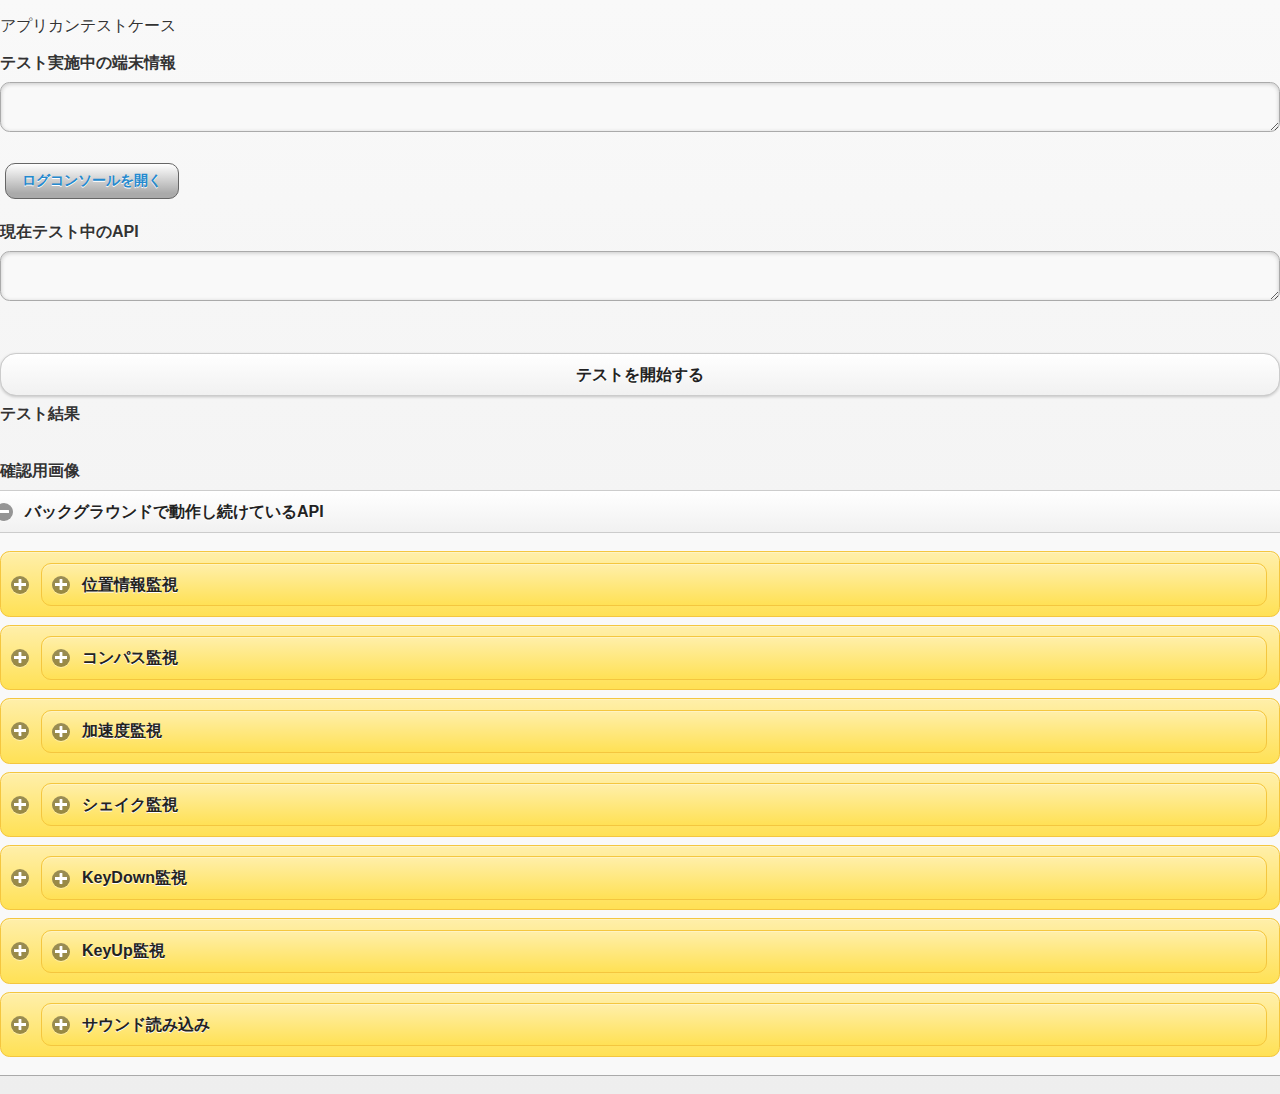
==== page2.html @ ef3c0ea0 "init" ====
<!DOCTYPE html>
<html>
<head>
    <meta name="viewport" content="width=device-width, initial-scale=1.0, minimum-scale=1.0, maximum-scale=1.0, user-scalable=no" />
    <meta http-equiv="content-type" content="text/html; charset=utf-8">
    <meta http-equiv="content-style-type" content="text/css" />
    <meta http-equiv="content-script-type" content="text/javascript" />
    <meta name="author" content="" />
    <meta name="description" content="" />
    <meta name="keywords" content="" />
    <meta name="format-detection" content="telephone=no" />
    <meta http-equiv="Cache-Control" content="no-cache">
    <meta http-equiv="Pragma" content="no-cache">
    <title>タブがある場合のAPIテスト組み合わせWebView2枚目</title>
    <link rel="stylesheet" type="text/css" href="css/style.css">
    <link rel="stylesheet" type="text/css" href="css/sample.css">
    <link rel="stylesheet" href="css/jquery.mobile-1.3.2.min.css" type="text/css" media="screen" title="no title" charset="utf-8"/>
</head>
<body>
<p>
    アプリカンテストケース
    <br />
    <b><p id="caseNo"></p></b>
</p>

<b>テスト実施中の端末情報</b>
<br />
<textarea id="dumpAreaDeviceInfo" rows="120" cols="30"></textarea>
<br />

<a href="#" id=showLogBtn>ログコンソールを開く</a>
<br />
<br />
<div id="current_test">
    <b>現在テスト中のAPI</b>
    <span id="test_api"></span><br />
    <span id="test_api_ja"></span>
    <div id="api_value"></div>
</div>
<div>
    <textarea id="api_value_area" rows="60" cols="40"></textarea>
</div>
<br />
<br />
<input id="test_exec" type="button" value="テストを開始する"/>
<span id="hidden_api_result" class="hidden"></span>
<span id="hidden_test_case_result" class="hidden"></span>
<span id="hidden_playSE_track" class="hidden"></span>
<span id="hidden_test_case_finish" class="hidden"></span>

<b>テスト結果</b>
<br />
<div id="testResultArea">
    <ul data-role="listview" class="ui-listview" id="testResult">
    </ul>
</div>
<br />
<br />
<b>確認用画像</b>
<img src="" id="myImage" />
<div>
    <div id="dumpAreaCamera2"></div>
</div>

<!-- バックグラウンドで処理が行われ続ける可能性がある機能 -->
<div data-role="collapsible" data-theme="c" data-content-theme="c" class="ui-collapsible"></div>
<h3 class="ui-collapsible-heading"><a href="#" class="ui-collapsible-heading-toggle ui-btn ui-btn-icon-left ui-corner-top ui-btn-up-c" data-theme="c"><span class="ui-btn-inner ui-corner-top"><span class="ui-btn-text">バックグラウンドで動作し続けているAPI<span class="ui-collapsible-heading-status"> 動作を確認する場合にタップ</span></span><span class="ui-icon ui-icon-shadow ui-icon-minus"></span></span></a></h3>
<div class="ui-collapsible-content ui-body-c ui-corner-bottom" aria-hidden="false">
    <div data-role="collapsible" data-theme="e" data-content-theme="e" class="ui-collapsible">
        <h3 class="ui-collapsible-heading"><a href="#" class="ui-collapsible-heading-toggle ui-btn ui-btn-icon-left ui-corner-top ui-btn-up-e" data-theme="e"><span class="ui-btn-inner ui-corner-top"><span class="ui-btn-text">位置情報監視<span class="ui-collapsible-heading-status"> click to collapse contents</span></span><span class="ui-icon ui-icon-shadow ui-icon-minus"></span></span></a></h3>
        <div class="ui-collapsible-content ui-body-e ui-corner-bottom" aria-hidden="false">
            <b>位置情報(GEOLocation)</b>
            <br />
            <textarea id="dumpAreaGeolocation" rows="10" cols="30"></textarea>
            <br />
        </div>
    </div>
    <div data-role="collapsible" data-theme="e" data-content-theme="e" class="ui-collapsible">
        <h3 class="ui-collapsible-heading"><a href="#" class="ui-collapsible-heading-toggle ui-btn ui-btn-icon-left ui-corner-top ui-btn-up-e" data-theme="e"><span class="ui-btn-inner ui-corner-top"><span class="ui-btn-text">コンパス監視<span class="ui-collapsible-heading-status"> click to collapse contents</span></span><span class="ui-icon ui-icon-shadow ui-icon-minus"></span></span></a></h3>
        <div class="ui-collapsible-content ui-body-e ui-corner-bottom" aria-hidden="false">
            <b>コンパス(Compass)</b>
            <br />
            <textarea id="dumpAreaCompass" rows="10" cols="30"></textarea>
            <br />
        </div>
    </div>
    <div data-role="collapsible" data-theme="e" data-content-theme="e" class="ui-collapsible">
        <h3 class="ui-collapsible-heading"><a href="#" class="ui-collapsible-heading-toggle ui-btn ui-btn-icon-left ui-corner-top ui-btn-up-e" data-theme="e"><span class="ui-btn-inner ui-corner-top"><span class="ui-btn-text">加速度監視<span class="ui-collapsible-heading-status"> click to collapse contents</span></span><span class="ui-icon ui-icon-shadow ui-icon-minus"></span></span></a></h3>
        <div class="ui-collapsible-content ui-body-e ui-corner-bottom" aria-hidden="false">
            <b>加速度(Accelerometer)</b>
            <br />
            <textarea id="dumpAreaAcceleration" rows="10" cols="30"></textarea>
            <br />
        </div>
    </div>
    <div data-role="collapsible" data-theme="e" data-content-theme="e" class="ui-collapsible">
        <h3 class="ui-collapsible-heading"><a href="#" class="ui-collapsible-heading-toggle ui-btn ui-btn-icon-left ui-corner-top ui-btn-up-e" data-theme="e"><span class="ui-btn-inner ui-corner-top"><span class="ui-btn-text">シェイク監視<span class="ui-collapsible-heading-status"> click to collapse contents</span></span><span class="ui-icon ui-icon-shadow ui-icon-minus"></span></span></a></h3>
        <div class="ui-collapsible-content ui-body-e ui-corner-bottom" aria-hidden="false">
            <b>シェイク監視</b>
            <br />
            <textarea id="dumpAreaShake" rows="10" cols="30"></textarea>
            <br />
        </div>
    </div>
    <div data-role="collapsible" data-theme="e" data-content-theme="e" class="ui-collapsible">
        <h3 class="ui-collapsible-heading"><a href="#" class="ui-collapsible-heading-toggle ui-btn ui-btn-icon-left ui-corner-top ui-btn-up-e" data-theme="e"><span class="ui-btn-inner ui-corner-top"><span class="ui-btn-text">KeyDown監視<span class="ui-collapsible-heading-status"> click to collapse contents</span></span><span class="ui-icon ui-icon-shadow ui-icon-minus"></span></span></a></h3>
        <div class="ui-collapsible-content ui-body-e ui-corner-bottom" aria-hidden="false">
            <b>KeyDown監視(Androidのみ)</b>
            <br />
            <textarea id="dumpAreaKeyDown" rows="10" cols="30"></textarea>
            <br />
        </div>
    </div>
    <div data-role="collapsible" data-theme="e" data-content-theme="e" class="ui-collapsible">
        <h3 class="ui-collapsible-heading"><a href="#" class="ui-collapsible-heading-toggle ui-btn ui-btn-icon-left ui-corner-top ui-btn-up-e" data-theme="e"><span class="ui-btn-inner ui-corner-top"> <span class="ui-btn-text">KeyUp監視<span class="ui-collapsible-heading-status"> click to collapse contents</span></span><span class="ui-icon ui-icon-shadow ui-icon-minus"></span></span></a></h3>
        <div class="ui-collapsible-content ui-body-e ui-corner-bottom" aria-hidden="false">
            <b>KeyUp監視(Androidのみ)</b>
            <br />
            <textarea id="dumpAreaKeyUp" rows="10" cols="30"></textarea>
            <br />
        </div>
    </div>
    <div data-role="collapsible" data-theme="e" data-content-theme="e" class="ui-collapsible">
        <h3 class="ui-collapsible-heading"><a href="#" class="ui-collapsible-heading-toggle ui-btn ui-btn-icon-left ui-corner-top ui-btn-up-e" data-theme="e"><span class="ui-btn-inner ui-corner-top"><span class="ui-btn-text">サウンド読み込み<span class="ui-collapsible-heading-status"> click to collapse contents</span></span><span class="ui-icon ui-icon-shadow ui-icon-minus"></span></span></a></h3>
        <div class="ui-collapsible-content ui-body-e ui-corner-bottom" aria-hidden="false">
            <b>GameSound自動再生中</b>
            <br />
            <b>GameSound</b>
            <br />
            <textarea id="dumpAreaGameSound" rows="5" cols="30"></textarea>
            <br />
        </div>
    </div>
</div>
</div>
<br />

<script data-main="js/webview.js" src="js/libs/require.min.js"></script>
</body>
</html>
---- css/style.css ----
body{
	margin:0;
	padding:5px;
}

a{
	-webkit-tap-highlight-color: rgba(200, 200, 255, 0.3);
	display:inline-block;
	text-decoration:none;
	-moz-border-radius:10px;
	-webkit-border-radius:10px;
	border-radius:10px;
	border: 1px solid #666;
	position:relative;
	cursor:pointer;
	margin:5px;
	vertical-align: middle;
	padding:8px 16px;
	font-size:14px;
	color:#000;
	
	background: -webkit-gradient(linear, left top, left bottom, color-stop(0.86, #aaa), color-stop(0.00, #fff));
	background: -webkit-linear-gradient(top, #fff 0%, #aaa 86%);
	background: -moz-linear-gradient(top, #fff 0%, #aaa 86%);
	background: -o-linear-gradient(top, #fff 0%, #aaa 86%);
	background: -ms-linear-gradient(top, #fff 0%, #aaa 86%);
	background: linear-gradient(to bottom, #fff 0%, #aaa 86%);
}





/* �X���C�_�[���̂���x�[�X��`�� */
.slider {
}
/* �X���C�_�[�̔w�i��`�� */
.slider input {
  width:90%;
}
/* �X���C�_�[�̃{�^���̃x�[�X��`�� */
.slider input::-webkit-slider-thumb { 
  -webkit-appearance:none;
  position:relative;
  z-index:100;
  width:40px;
  height:40px;
  border-radius:10px;
  background-image:-webkit-gradient(linear, left top, left bottom, color-stop(0, #fefefe), color-stop(0.49, #dddddd), color-stop(0.50, #d1d1d1), color-stop(1, #a1a1a1));
  background-repeat:no-repeat;
  background-position:50%;
  box-shadow:inset 0 -1px 1px rgba(255,255,255,0.5), inset 0 1px 0 #fff;
}
---- css/sample.css ----
.open {
    width:50px;
    margin: 10px 0;
    padding: 10px;
    background:#66CC99;
    cursor: pointer;
}
#slideBox {
    display:none;
    padding: 10px;
    border: 1px solid #BFFFBF;
}

.hidden {
    display: none !important;
    visibility: hidden;
}
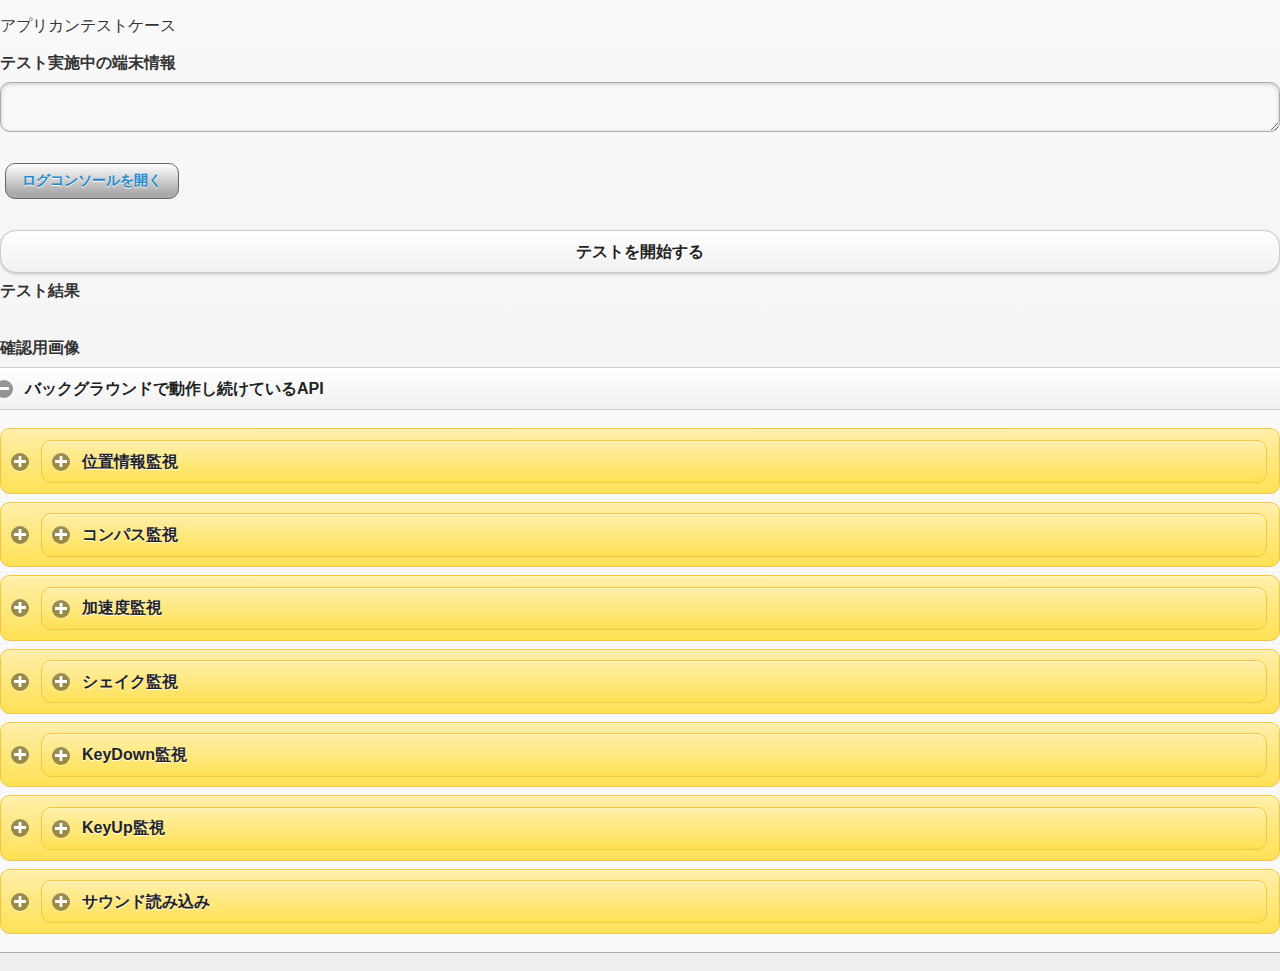
==== commit bed2ae2d: "replace jquery to document" ====
--- a/page2.html
+++ b/page2.html
@@ -14,7 +14,10 @@
     <title>タブがある場合のAPIテスト組み合わせWebView2枚目</title>
     <link rel="stylesheet" type="text/css" href="css/style.css">
     <link rel="stylesheet" type="text/css" href="css/sample.css">
+    <link rel="stylesheet" type="text/css" href="css/main.css">
     <link rel="stylesheet" href="css/jquery.mobile-1.3.2.min.css" type="text/css" media="screen" title="no title" charset="utf-8"/>
+
+    <script data-main="js/webview.js" src="js/libs/require.min.js"></script>
 </head>
 <body>
 <p>
@@ -29,17 +32,6 @@
 <br />
 
 <a href="#" id=showLogBtn>ログコンソールを開く</a>
-<br />
-<br />
-<div id="current_test">
-    <b>現在テスト中のAPI</b>
-    <span id="test_api"></span><br />
-    <span id="test_api_ja"></span>
-    <div id="api_value"></div>
-</div>
-<div>
-    <textarea id="api_value_area" rows="60" cols="40"></textarea>
-</div>
 <br />
 <br />
 <input id="test_exec" type="button" value="テストを開始する"/>
@@ -134,7 +126,5 @@
 </div>
 </div>
 <br />
-
-<script data-main="js/webview.js" src="js/libs/require.min.js"></script>
 </body>
 </html>
--- a/css/main.css
+++ b/css/main.css
@@ -0,0 +1 @@
+.ui-error { color: red; }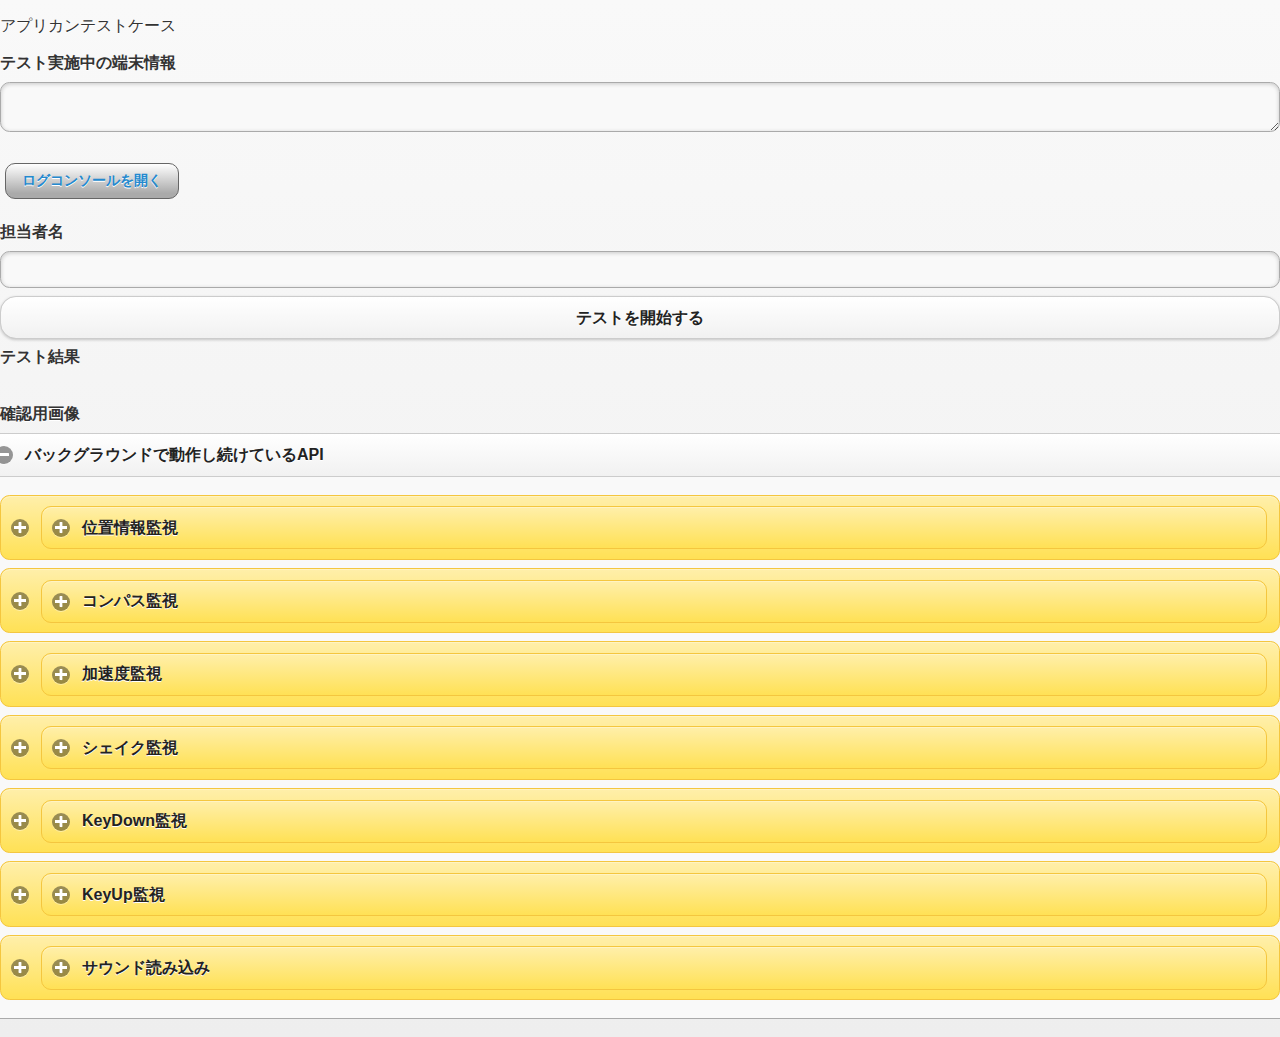
==== commit be18f662: "add device info for webview" ====
--- a/page2.html
+++ b/page2.html
@@ -34,6 +34,12 @@
 <a href="#" id=showLogBtn>ログコンソールを開く</a>
 <br />
 <br />
+
+<div>
+    <b>担当者名</b>
+    <input id="tester" type="text"/>
+</div>
+
 <input id="test_exec" type="button" value="テストを開始する"/>
 <span id="hidden_api_result" class="hidden"></span>
 <span id="hidden_test_case_result" class="hidden"></span>
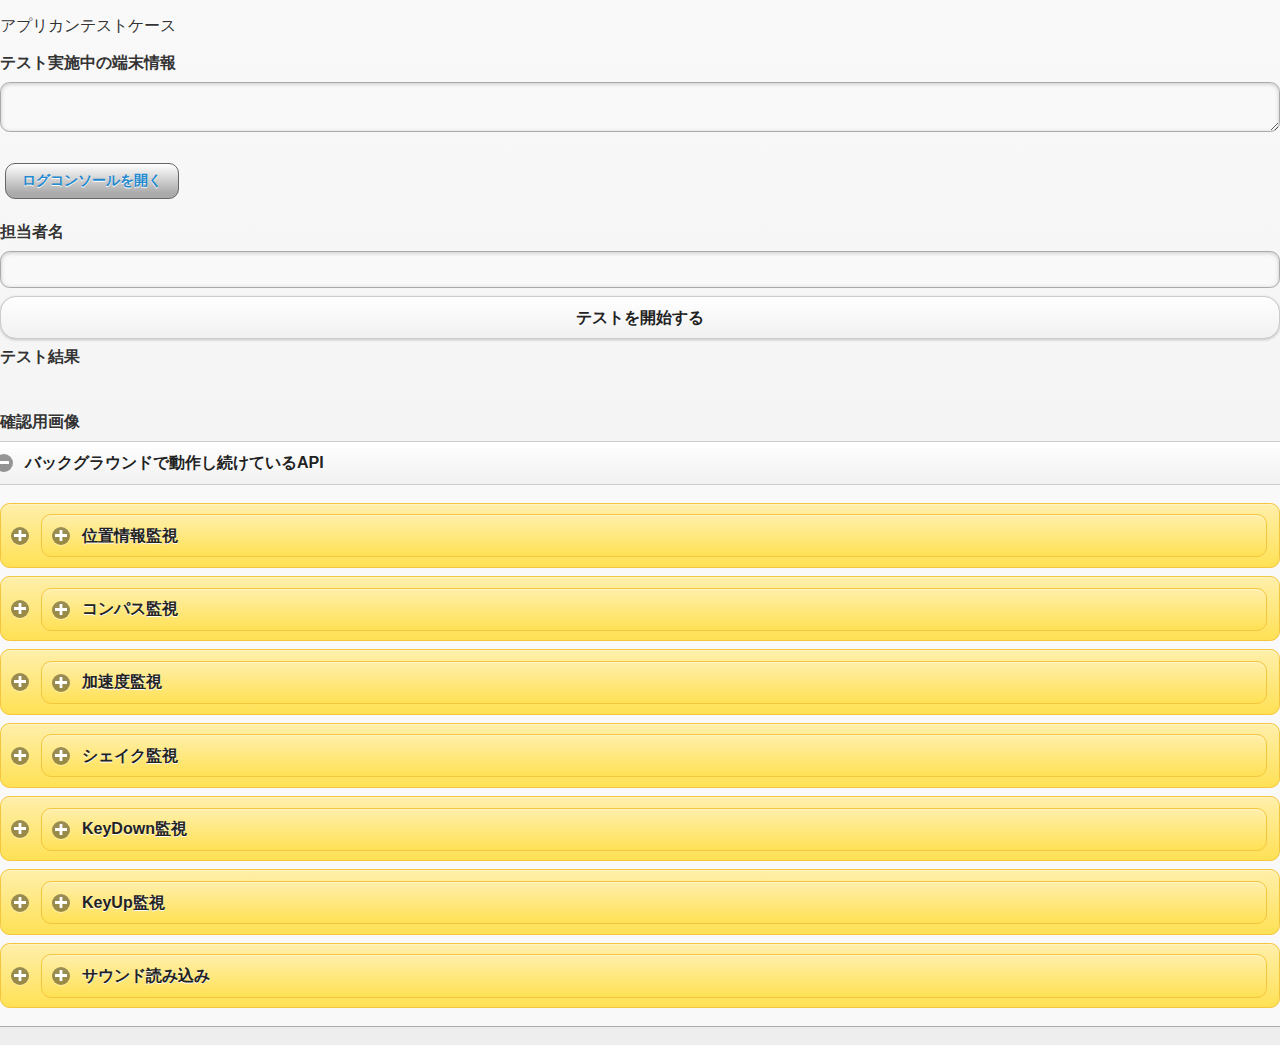
==== commit 7fe2d3ff: "add collapsibleset but off" ====
--- a/page2.html
+++ b/page2.html
@@ -48,9 +48,7 @@
 
 <b>テスト結果</b>
 <br />
-<div id="testResultArea">
-    <ul data-role="listview" class="ui-listview" id="testResult">
-    </ul>
+<div id="testResultArea" data-role="collapsible-set">
 </div>
 <br />
 <br />
